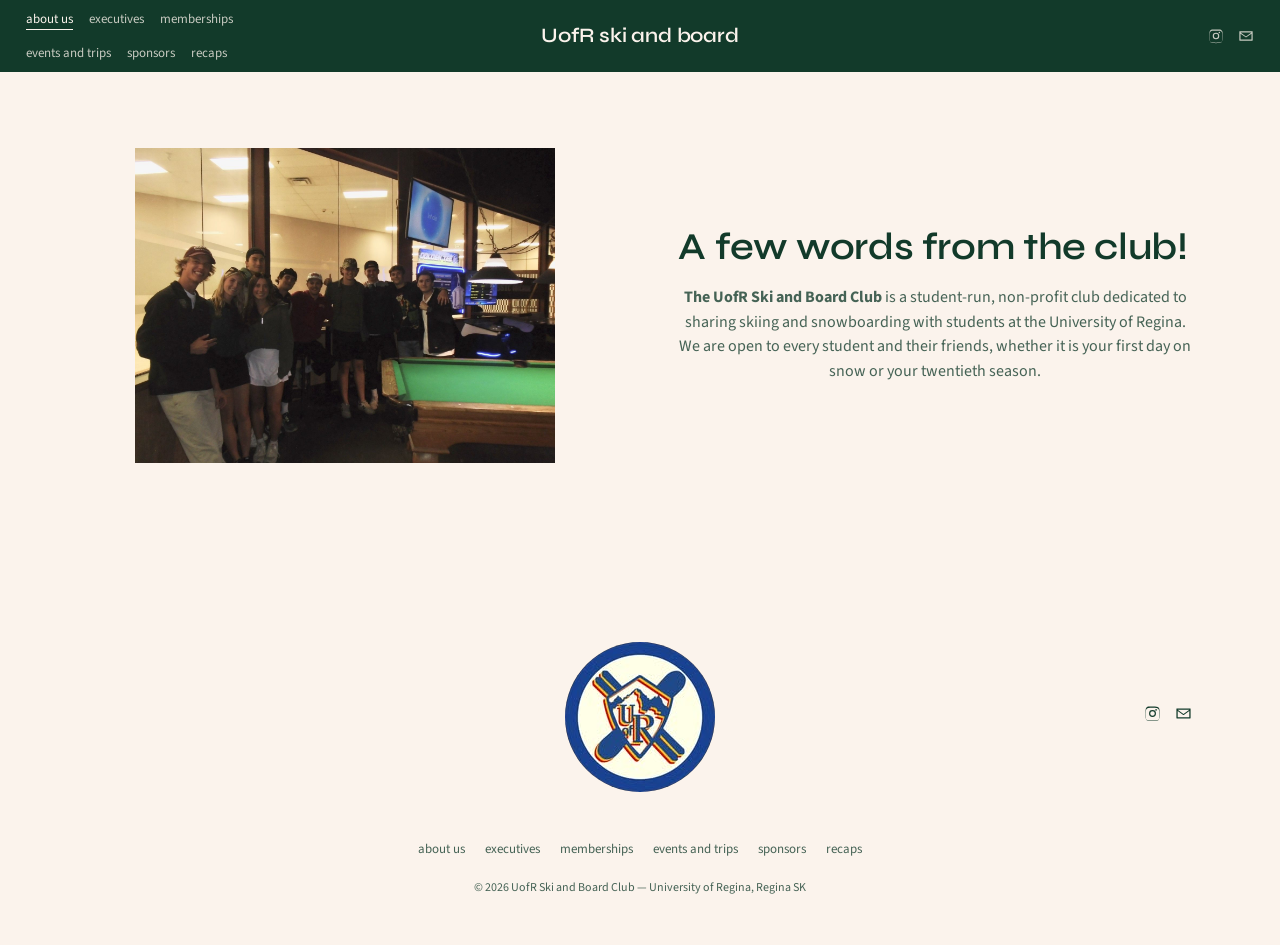
==== about.html @ ef36e150 "Swap Malty National for Blackfly; remove lift tickets page Discounted lift tickets will move under t" ====
<!DOCTYPE html>
<html lang="en">
<head>
  <meta charset="UTF-8" />
  <meta name="viewport" content="width=device-width, initial-scale=1.0" />
  <title>About Us — UofR Ski and Board</title>
  <link rel="stylesheet" href="css/styles.css?v=16" />
  <link rel="icon" href="favicon.ico" sizes="any" />
  <link rel="icon" type="image/png" sizes="32x32" href="images/logo/favicon-32.png" />
  <link rel="icon" type="image/png" sizes="192x192" href="images/logo/icon-192.png" />
  <link rel="apple-touch-icon" href="images/logo/apple-touch-icon.png" />
  <link rel="preconnect" href="https://fonts.googleapis.com" />
  <link rel="preconnect" href="https://fonts.gstatic.com" crossorigin />
  <link href="https://fonts.googleapis.com/css2?family=Syne:wght@500;600;700;800&family=Source+Sans+3:wght@400;600;700&display=swap" rel="stylesheet" />
</head>
<body>

  <header class="hdr">
    <div class="hdr-grid">
      <button class="hdr-toggle" id="hdrToggle" aria-label="Toggle menu" aria-expanded="false">
        <span></span><span></span><span></span>
      </button>

      <nav class="hdr-nav" id="hdrNav" aria-label="Main">
        <ul>
          <li><a href="about.html" aria-current="page">about us</a></li>
          <li><a href="executives.html">executives</a></li>
          <li><a href="memberships.html">memberships</a></li>
          <li class="nav-break" aria-hidden="true"></li>
          <li><a href="events.html">events and trips</a></li>
          <li><a href="sponsors.html">sponsors</a></li>
          <li><a href="recaps.html">recaps</a></li>
        </ul>
      </nav>

      <a class="hdr-brand" href="index.html">UofR ski and board</a>

      <div class="hdr-social">
        <a href="https://www.instagram.com/uofrskiandboard/" target="_blank" rel="noopener noreferrer" aria-label="Instagram"><svg viewBox="0 0 24 24" aria-hidden="true"><path d="M12 2.2c3.2 0 3.6 0 4.9.1 1.2.1 1.8.2 2.2.4.6.2 1 .5 1.4.9.4.4.7.8.9 1.4.2.4.3 1 .4 2.2.1 1.3.1 1.7.1 4.9s0 3.6-.1 4.9c-.1 1.2-.2 1.8-.4 2.2-.2.6-.5 1-.9 1.4-.4.4-.8.7-1.4.9-.4.2-1 .3-2.2.4-1.3.1-1.7.1-4.9.1s-3.6 0-4.9-.1c-1.2-.1-1.8-.2-2.2-.4-.6-.2-1-.5-1.4-.9-.4-.4-.7-.8-.9-1.4-.2-.4-.3-1-.4-2.2C2.2 15.6 2.2 15.2 2.2 12s0-3.6.1-4.9c.1-1.2.2-1.8.4-2.2.2-.6.5-1 .9-1.4.4-.4.8-.7 1.4-.9.4-.2 1-.3 2.2-.4C8.4 2.2 8.8 2.2 12 2.2zm0 1.8c-3.1 0-3.5 0-4.7.1-1.1.05-1.7.2-2.1.35-.5.2-.9.43-1.3.83-.4.4-.63.8-.83 1.3-.15.4-.3 1-.35 2.1-.06 1.2-.07 1.6-.07 4.7s0 3.5.07 4.7c.05 1.1.2 1.7.35 2.1.2.5.43.9.83 1.3.4.4.8.63 1.3.83.4.15 1 .3 2.1.35 1.2.06 1.6.07 4.7.07s3.5 0 4.7-.07c1.1-.05 1.7-.2 2.1-.35.5-.2.9-.43 1.3-.83.4-.4.63-.8.83-1.3.15-.4.3-1 .35-2.1.06-1.2.07-1.6.07-4.7s0-3.5-.07-4.7c-.05-1.1-.2-1.7-.35-2.1-.2-.5-.43-.9-.83-1.3-.4-.4-.8-.63-1.3-.83-.4-.15-1-.3-2.1-.35-1.2-.06-1.6-.07-4.7-.07zm0 3.1a4.9 4.9 0 110 9.8 4.9 4.9 0 010-9.8zm0 8.1a3.2 3.2 0 100-6.4 3.2 3.2 0 000 6.4zm6.2-8.3a1.15 1.15 0 11-2.3 0 1.15 1.15 0 012.3 0z"/></svg></a>
        <a href="mailto:uofrskiandboard@gmail.com" aria-label="Email"><svg viewBox="0 0 24 24" aria-hidden="true"><path d="M2.5 5h19c.28 0 .5.22.5.5v13c0 .28-.22.5-.5.5h-19a.5.5 0 01-.5-.5v-13c0-.28.22-.5.5-.5zm1.24 1.8L12 12.6l8.26-5.8H3.74zM20.2 17.2V8.5L12.4 14a.7.7 0 01-.8 0L3.8 8.5v8.7h16.4z"/></svg></a>
      </div>
    </div>
  </header>

  <section class="band band--light">
    <div class="wrap">
      <div class="split split--photo-left">
        <div><img src="images/team/web/team-photo.jpg" alt="The UofR Ski and Board team together by the pool table" width="1560" height="1170" style="display: block; width: 100%; height: auto;" /></div>
        <div class="stack">
          <h1 class="d2">A few words from the club!</h1>
          <p class="lede center"><strong>The UofR Ski and Board Club</strong> is a student-run, non-profit club dedicated to sharing skiing and snowboarding with students at the University of Regina. We are open to every student and their friends, whether it is your first day on snow or your twentieth season.</p>
        </div>
      </div>
    </div>
  </section>

  <footer class="ftr">
    <div class="wrap">
      <div class="ftr-grid">
        <div class="ftr-mark">
          <img class="ftr-logo" src="images/logo/logo.jpg" alt="UofR Ski and Board logo" width="150" height="150" />
        </div>
        <div class="ftr-social">
          <a href="https://www.instagram.com/uofrskiandboard/" target="_blank" rel="noopener noreferrer" aria-label="Instagram"><svg viewBox="0 0 24 24" aria-hidden="true"><path d="M12 2.2c3.2 0 3.6 0 4.9.1 1.2.1 1.8.2 2.2.4.6.2 1 .5 1.4.9.4.4.7.8.9 1.4.2.4.3 1 .4 2.2.1 1.3.1 1.7.1 4.9s0 3.6-.1 4.9c-.1 1.2-.2 1.8-.4 2.2-.2.6-.5 1-.9 1.4-.4.4-.8.7-1.4.9-.4.2-1 .3-2.2.4-1.3.1-1.7.1-4.9.1s-3.6 0-4.9-.1c-1.2-.1-1.8-.2-2.2-.4-.6-.2-1-.5-1.4-.9-.4-.4-.7-.8-.9-1.4-.2-.4-.3-1-.4-2.2C2.2 15.6 2.2 15.2 2.2 12s0-3.6.1-4.9c.1-1.2.2-1.8.4-2.2.2-.6.5-1 .9-1.4.4-.4.8-.7 1.4-.9.4-.2 1-.3 2.2-.4C8.4 2.2 8.8 2.2 12 2.2zm0 1.8c-3.1 0-3.5 0-4.7.1-1.1.05-1.7.2-2.1.35-.5.2-.9.43-1.3.83-.4.4-.63.8-.83 1.3-.15.4-.3 1-.35 2.1-.06 1.2-.07 1.6-.07 4.7s0 3.5.07 4.7c.05 1.1.2 1.7.35 2.1.2.5.43.9.83 1.3.4.4.8.63 1.3.83.4.15 1 .3 2.1.35 1.2.06 1.6.07 4.7.07s3.5 0 4.7-.07c1.1-.05 1.7-.2 2.1-.35.5-.2.9-.43 1.3-.83.4-.4.63-.8.83-1.3.15-.4.3-1 .35-2.1.06-1.2.07-1.6.07-4.7s0-3.5-.07-4.7c-.05-1.1-.2-1.7-.35-2.1-.2-.5-.43-.9-.83-1.3-.4-.4-.8-.63-1.3-.83-.4-.15-1-.3-2.1-.35-1.2-.06-1.6-.07-4.7-.07zm0 3.1a4.9 4.9 0 110 9.8 4.9 4.9 0 010-9.8zm0 8.1a3.2 3.2 0 100-6.4 3.2 3.2 0 000 6.4zm6.2-8.3a1.15 1.15 0 11-2.3 0 1.15 1.15 0 012.3 0z"/></svg></a>
          <a href="mailto:uofrskiandboard@gmail.com" aria-label="Email"><svg viewBox="0 0 24 24" aria-hidden="true"><path d="M2.5 5h19c.28 0 .5.22.5.5v13c0 .28-.22.5-.5.5h-19a.5.5 0 01-.5-.5v-13c0-.28.22-.5.5-.5zm1.24 1.8L12 12.6l8.26-5.8H3.74zM20.2 17.2V8.5L12.4 14a.7.7 0 01-.8 0L3.8 8.5v8.7h16.4z"/></svg></a>
        </div>
      </div>
      <nav class="ftr-nav" aria-label="Footer">
        <a href="about.html">about us</a>
        <a href="executives.html">executives</a>
        <a href="memberships.html">memberships</a>
        <a href="events.html">events and trips</a>
        <a href="sponsors.html">sponsors</a>
        <a href="recaps.html">recaps</a>
      </nav>
      <p class="ftr-copy">&copy; 2026 UofR Ski and Board Club &mdash; University of Regina, Regina SK</p>
    </div>
  </footer>

  <script src="js/main.js?v=9"></script>
</body>
</html>
---- css/styles.css ----
/* ===================================================================
   UofR Ski and Board — structure modelled on the U of C club site:
   two-row nav top-left with a centred wordmark, full-bleed alternating
   dark / cream / tint bands, and a cream
   footer carrying the club logo.
   =================================================================== */

*, *::before, *::after { box-sizing: border-box; margin: 0; padding: 0; }

:root {
  --dark: #123a2a;          /* deep green band (the reference's plum) */
  --dark-2: #0d2b1f;
  --cream: #fbf3ec;         /* light band */
  --tint: #e6e0c8;          /* pale band (the reference's lavender)   */
  --accent: #c9a227;        /* gold (the reference's hot pink / red)  */
  --accent-deep: #9c7b12;

  --on-dark: #fbf3ec;
  --on-dark-soft: rgba(251, 243, 236, 0.78);
  --on-light: #123a2a;
  --on-light-soft: rgba(18, 58, 42, 0.78);

  --display: 'Syne', system-ui, sans-serif;
  --body: 'Source Sans 3', 'Source Sans Pro', system-ui, sans-serif;

  --hdr-h: 58px;
  --wrap: 1180px;
  --pad-x: clamp(1.25rem, 3vw, 2.5rem);
  --band-pad: clamp(3.5rem, 7vw, 6.5rem);
}

html { scroll-behavior: smooth; }

body {
  font-family: var(--body);
  font-size: 15px;
  line-height: 1.5;
  background: var(--cream);
  color: var(--on-light);
  padding-top: var(--hdr-h);
  -webkit-font-smoothing: antialiased;
}

a { color: inherit; text-decoration: none; }
img { display: block; max-width: 100%; }
ul { list-style: none; }

.wrap {
  max-width: var(--wrap);
  margin: 0 auto;
  padding: 0 var(--pad-x);
}

.wrap--narrow { max-width: 820px; }

/* ===== HEADER ===== */
.hdr {
  position: fixed;
  top: 0;
  left: 0;
  right: 0;
  z-index: 200;
  background: var(--dark);
  color: var(--on-dark);
  min-height: var(--hdr-h);
  display: flex;
  align-items: center;
}

.hdr-grid {
  width: 100%;
  max-width: 1440px;
  margin: 0 auto;
  padding: 0.5rem clamp(1rem, 2vw, 1.75rem);
  display: grid;
  grid-template-columns: 1fr auto 1fr;
  align-items: center;
  gap: 1rem;
}

.hdr-nav ul {
  display: flex;
  flex-wrap: wrap;
  gap: 0.35rem 1rem;
  max-width: 26rem;
}

.hdr-nav a {
  font-size: 0.8125rem;
  color: var(--on-dark-soft);
  padding-bottom: 1px;
  border-bottom: 1px solid transparent;
  transition: color 0.15s ease, border-color 0.15s ease;
}

.hdr-nav a:hover { color: var(--on-dark); }

.hdr-nav a[aria-current="page"] {
  color: var(--on-dark);
  border-bottom-color: var(--on-dark);
}

.hdr-brand {
  font-family: var(--display);
  font-weight: 600;
  font-size: clamp(1rem, 1.6vw, 1.3125rem);
  letter-spacing: -0.01em;
  white-space: nowrap;
  text-align: center;
}

.hdr-social {
  display: flex;
  justify-content: flex-end;
  align-items: center;
  gap: 0.9rem;
}

.hdr-social a {
  color: var(--on-dark-soft);
  display: flex;
  transition: color 0.15s ease;
}

.hdr-social a:hover { color: var(--accent); }
.hdr-social svg { width: 16px; height: 16px; fill: currentColor; }

.hdr-toggle {
  display: none;
  flex-direction: column;
  gap: 4px;
  background: none;
  border: none;
  cursor: pointer;
  padding: 6px 0;
}

.hdr-toggle span {
  display: block;
  width: 20px;
  height: 2px;
  background: var(--on-dark);
}

/* forces the two-row nav shape: about/execs/memberships, then the rest */
.hdr-nav .nav-break { flex-basis: 100%; height: 0; }

@media (max-width: 760px) {
  .hdr-nav .nav-break { display: none; }
}

/* ===== BANDS ===== */
.band { padding: var(--band-pad) 0; }

.band--dark  { background: var(--dark);  color: var(--on-dark); }
.band--light { background: var(--cream); color: var(--on-light); }
.band--tint  { background: var(--tint);  color: var(--on-light); }

.band--tall { padding: clamp(5rem, 12vw, 10rem) 0; }
.band--flush { padding-top: clamp(2rem, 4vw, 3.5rem); }

/* ===== TYPE ===== */
.d1, .d2, .d3, .d4 {
  font-family: var(--display);
  font-weight: 600;
  line-height: 1.12;
  letter-spacing: -0.01em;
}

.d1 { font-size: clamp(2rem, 4.4vw, 3.25rem); }
.d2 { font-size: clamp(1.625rem, 3.2vw, 2.375rem); }
.d3 { font-size: clamp(1.25rem, 2.2vw, 1.75rem); }
.d4 { font-size: clamp(1rem, 1.5vw, 1.1875rem); }

.upper { text-transform: uppercase; }
.center { text-align: center; }
.right { text-align: right; }
.accent { color: var(--accent); }

.lede {
  font-size: 1rem;
  line-height: 1.55;
}

.band--dark .lede { color: var(--on-dark-soft); }
.band--light .lede,
.band--tint .lede { color: var(--on-light-soft); }

.stack > * + * { margin-top: 1rem; }

.link-ul {
  border-bottom: 1px solid currentColor;
  transition: color 0.15s ease;
}

.link-ul:hover { color: var(--accent); }

/* ===== PLACEHOLDERS (swap for real photos) ===== */
.ph {
  display: flex;
  align-items: center;
  justify-content: center;
  text-align: center;
  padding: 1rem;
  border: 1px dashed currentColor;
  background:
    repeating-linear-gradient(135deg,
      rgba(128, 128, 128, 0.07) 0 12px,
      transparent 12px 24px);
}

.ph span {
  font-size: 0.6875rem;
  font-weight: 600;
  letter-spacing: 0.1em;
  text-transform: uppercase;
  opacity: 0.66;
}

.ph--portrait { aspect-ratio: 3 / 4; }
.ph--square   { aspect-ratio: 1 / 1; }
.ph--wide     { aspect-ratio: 16 / 9; }
.ph--black    { background: #000; border: none; color: var(--on-dark); }
.ph--black span { opacity: 0.85; }
.ph--logo     { aspect-ratio: 3 / 2; background-color: #fff; color: #555; border-style: solid; border-color: rgba(0,0,0,0.1); }

/* ===== HOME: FULL-SCREEN PHOTO HERO ===== */
.hero-bg {
  min-height: calc(100vh - var(--hdr-h));
  min-height: calc(100svh - var(--hdr-h));
  display: flex;
  align-items: flex-end;
  padding: clamp(3rem, 8vw, 6rem) 0;
  background:
    url('../images/home_screen/hero.jpg') 43% 40% / cover no-repeat,
    var(--dark);
}

.hero-bg { position: relative; overflow: hidden; isolation: isolate; }

.hero-video {
  position: absolute;
  inset: 0;
  width: 100%;
  height: 100%;
  object-fit: cover;
  object-position: 50% 40%;
  z-index: -2;
}

/* keeps the gold wordmark readable over the moving footage */
.hero-bg::after {
  content: '';
  position: absolute;
  inset: 0;
  background: linear-gradient(to bottom, rgba(13, 43, 31, 0) 45%, rgba(13, 43, 31, 0.75) 100%);
  z-index: -1;
}

/* hide the iOS play-button overlay; the video is started from JS instead */
.hero-video::-webkit-media-controls,
.hero-video::-webkit-media-controls-start-playback-button {
  display: none !important;
  -webkit-appearance: none;
}

@media (prefers-reduced-motion: reduce) {
  .hero-video { display: none; }
}

.hero-bg .wrap { width: 100%; }
.hero-bg .hero { grid-template-columns: 1fr 1fr; }

/* ===== HOME: HERO WORDMARK ===== */
.hero {
  display: grid;
  grid-template-columns: 1fr auto 1fr;
  align-items: center;
  gap: clamp(1rem, 3vw, 2.5rem);
}

.hero-photo { width: clamp(180px, 20vw, 260px); }

.wordmark {
  font-family: var(--display);
  font-weight: 800;
  font-size: clamp(1.75rem, 4.6vw, 3.75rem);
  line-height: 0.92;
  min-width: 0;
  overflow-wrap: break-word;
  letter-spacing: -0.02em;
  text-transform: uppercase;
  color: var(--accent);
  text-shadow:
     2px 2px 0 var(--dark-2),
    -1px -1px 0 var(--dark-2);
}

.wordmark--l { text-align: right; transform: rotate(-3deg); }
.wordmark--r { text-align: left;  transform: rotate(2deg); }

.tagline {
  font-size: 0.875rem;
  color: var(--on-dark-soft);
  margin-bottom: 1.5rem;
}

.pitch {
  font-family: var(--display);
  font-weight: 700;
  font-size: clamp(1.375rem, 2.8vw, 2rem);
  line-height: 1.2;
  max-width: 18ch;
  margin: 0 auto;
}

/* ===== TWO-COLUMN SPLITS ===== */
.split {
  display: grid;
  grid-template-columns: 1fr 1fr;
  gap: clamp(2rem, 6vw, 5rem);
  align-items: center;
}

.split--photo-left > :first-child { justify-self: center; width: min(100%, 420px); }

/* ===== EXECS: PECKING-ORDER TREE ===== */
.exec-sky {
  background: linear-gradient(to bottom, #cfe5f3 0%, #e9f2f4 55%, var(--cream) 100%);
  color: var(--on-light);
}

.tree {
  --w: clamp(68px, 11vw, 124px);   /* one exec's column width */
  --gap: clamp(0.5rem, 2vw, 1.5rem);
  --poop: #fffdf6;
  position: relative;
  margin-top: clamp(2.5rem, 5vw, 4rem);
  padding-bottom: 2rem;
  display: flex;
  flex-direction: column;
  align-items: center;
  gap: clamp(1.75rem, 4vw, 3rem);
}

/* the trunk */
.tree::before {
  content: '';
  position: absolute;
  top: calc(var(--w) * 0.6);
  bottom: 0;
  left: 50%;
  width: clamp(18px, 2.4vw, 30px);
  transform: translateX(-50%);
  background: linear-gradient(to right, #5a3418, #8a5a2e 40%, #6b4020);
  border-radius: 6px 6px 0 0;
}

.tier { position: relative; z-index: 1; display: flex; flex-direction: column; align-items: center; }

.tier-row { display: flex; justify-content: center; gap: var(--gap); }

/* the branch each tier sits on */
.branch {
  position: relative;
  height: clamp(12px, 1.6vw, 18px);
  width: calc(100% + var(--w) * 0.7);
  margin: -4px 0 0.6rem;
  background: linear-gradient(to bottom, #9a6a3a, #6b4020);
  border-radius: 999px;
  box-shadow: inset 0 -2px 0 rgba(0, 0, 0, 0.18);
}

/* cut-log ring on the end */
.branch::before {
  content: '';
  position: absolute;
  right: -2px;
  top: 50%;
  width: clamp(14px, 1.9vw, 21px);
  aspect-ratio: 1;
  transform: translateY(-50%);
  border-radius: 50%;
  background: radial-gradient(circle, #e2b77d 0 30%, #b8834a 32% 55%, #e2b77d 57% 70%, #7a4a24 72%);
}

.exec-photo {
  position: relative;
  width: var(--w);
  aspect-ratio: 1;
  border-radius: 50%;
  overflow: hidden;
  display: flex;
  align-items: center;
  justify-content: center;
  background: var(--dark);
  color: var(--accent);
  border: 3px solid #fff;
  box-shadow: 0 3px 10px rgba(18, 58, 42, 0.18);
  font-family: var(--display);
  font-weight: 800;
  font-size: calc(var(--w) * 0.3);
}

.exec-photo img { position: absolute; inset: 0; width: 100%; height: 100%; object-fit: cover; }

.exec-tag {
  width: var(--w);
  text-align: center;
  font-size: clamp(0.625rem, 1.1vw, 0.8125rem);
  line-height: 1.25;
  background: var(--cream);
  border-radius: 6px;
  padding: 0.35rem 0.25rem;
  box-shadow: 0 1px 4px rgba(18, 58, 42, 0.12);
}

.exec-tag strong { display: block; font-weight: 700; }
.exec-tag span { display: block; color: var(--on-light-soft); font-size: 0.9em; }

/* drips hanging off soiled branches */
.tier:not(.tier--1) .branch::after {
  content: '';
  position: absolute;
  left: 8%;
  right: 12%;
  top: 40%;
  height: var(--drip, 14px);
  background:
    radial-gradient(ellipse 5px 9px at 50% 30%, var(--poop) 95%, transparent) 0 0 / var(--drip-gap, 46px) 100% repeat-x;
  filter: drop-shadow(0 1px 0 rgba(0, 0, 0, 0.08));
}

/* droppings caked along the top of the lower branches */
.tier--3 .branch { box-shadow: inset 0 3px 0 var(--poop), inset 0 -2px 0 rgba(0, 0, 0, 0.18); }
.tier--4 .branch { box-shadow: inset 0 5px 0 var(--poop), inset 0 -2px 0 rgba(0, 0, 0, 0.18); }
.tier--5 .branch { box-shadow: inset 0 7px 0 var(--poop), inset 0 -2px 0 rgba(0, 0, 0, 0.18); }

.tier--2 { --drip: 10px; --drip-gap: 90px; }
.tier--3 { --drip: 14px; --drip-gap: 44px; }
.tier--4 { --drip: 18px; --drip-gap: 30px; }
.tier--5 { --drip: 24px; --drip-gap: 20px; }

/* ===== LOGO GRIDS (sponsors) ===== */
.logo-grid {
  display: grid;
  grid-template-columns: repeat(3, 1fr);
  gap: clamp(1.5rem, 4vw, 3.25rem);
}

.logo-grid--4 { grid-template-columns: repeat(4, 1fr); }

.logo-card { text-align: center; }

.logo-card .ph { margin-bottom: 0.9rem; }

/* sponsor logos come in every shape and colour: sit each on its own tile */
.logo-tile {
  aspect-ratio: 3 / 2;
  display: flex;
  align-items: center;
  justify-content: center;
  padding: 1.25rem 1.5rem;
  margin-bottom: 0.9rem;
  background: #fff;
  border: 1px solid rgba(0, 0, 0, 0.08);
}

/* for logos drawn in white */
.logo-tile--dark { background: var(--dark); border-color: var(--dark); }

.logo-tile img {
  width: 100%;
  height: 100%;
  object-fit: contain;
}

.logo-card h3 {
  font-family: var(--body);
  font-size: 0.875rem;
  font-weight: 700;
  margin-bottom: 0.3rem;
}

.logo-card p {
  font-size: 0.8125rem;
  line-height: 1.45;
}

.band--light .logo-card p { color: var(--on-light-soft); }

/* ===== RECAPS PHOTOS ===== */
.photo-grid {
  columns: 3;
  column-gap: 0.75rem;
}

.photo-grid img {
  width: 100%;
  height: auto;
  margin-bottom: 0.75rem;
  break-inside: avoid;
  background: var(--tint);
}

/* ===== FOOTER ===== */
.ftr {
  background: var(--cream);
  color: var(--on-light);
  padding: clamp(3rem, 7vw, 6rem) 0 clamp(2rem, 4vw, 3rem);
}

.ftr-grid {
  display: grid;
  grid-template-columns: 1fr auto 1fr;
  align-items: center;
  gap: 1.5rem;
}

.ftr-mark {
  grid-column: 2;
  width: clamp(110px, 12vw, 150px);
}

/* the logo is a circle on a square image: clip off the corners */
.ftr-logo {
  width: 100%;
  height: auto;
  aspect-ratio: 1 / 1;
  border-radius: 50%;
  object-fit: cover;
}

.ftr-social {
  grid-column: 3;
  display: flex;
  justify-content: flex-end;
  gap: 0.85rem;
}

.ftr-social svg { width: 17px; height: 17px; fill: currentColor; }
.ftr-social a:hover { color: var(--accent-deep); }

.ftr-nav {
  display: flex;
  flex-wrap: wrap;
  justify-content: center;
  gap: 0.5rem 1.25rem;
  margin-top: clamp(2rem, 4vw, 3rem);
  font-size: 0.8125rem;
  color: var(--on-light-soft);
}

.ftr-nav a:hover { color: var(--accent-deep); }

.ftr-copy {
  margin-top: 1.25rem;
  text-align: center;
  font-size: 0.75rem;
  color: var(--on-light-soft);
}

/* ===== CALENDAR (homepage) ===== */
.cal { border-top: 2px solid var(--on-light); padding-top: 1.25rem; }

.cal-head {
  display: flex;
  align-items: center;
  justify-content: space-between;
  margin-bottom: 1.25rem;
}

.cal-title {
  font-family: var(--display);
  font-weight: 700;
  font-size: clamp(1.375rem, 2.4vw, 1.875rem);
  letter-spacing: -0.02em;
  text-transform: lowercase;
}

.cal-arrow {
  width: 2.5rem;
  height: 2.5rem;
  border-radius: 50%;
  border: 1px solid rgba(18, 58, 42, 0.3);
  background: none;
  color: var(--on-light);
  font-size: 1.125rem;
  cursor: pointer;
  transition: background 0.15s ease, color 0.15s ease, border-color 0.15s ease;
}

.cal-arrow:hover { background: var(--dark); color: var(--on-dark); border-color: var(--dark); }
.cal-arrow:focus-visible { outline: 2px solid var(--accent); outline-offset: 2px; }

.cal-grid {
  display: grid;
  grid-template-columns: repeat(7, 1fr);
  gap: 4px;
}

.cal-dow span {
  font-size: 0.75rem;
  font-weight: 700;
  letter-spacing: 0.12em;
  text-transform: uppercase;
  text-align: center;
  color: var(--on-light-soft);
  padding-bottom: 0.5rem;
}

.cal-day {
  min-height: clamp(3rem, 9vw, 5.5rem);
  padding: 0.4rem 0.5rem;
  border: 1px solid rgba(18, 58, 42, 0.14);
  font-family: var(--display);
  font-weight: 600;
  font-size: 0.9375rem;
}

.cal-day--empty { border-color: transparent; }

.cal-day--today {
  background: var(--dark);
  color: var(--on-dark);
  border-color: var(--dark);
}

.cal-day--today span { border-bottom: 2px solid var(--accent); }

/* ===== RESPONSIVE ===== */
@media (max-width: 900px) {
  .logo-grid, .logo-grid--4 { grid-template-columns: repeat(2, 1fr); }
  .photo-grid { columns: 2; }
}

@media (max-width: 760px) {
  .hdr-grid { grid-template-columns: auto 1fr auto; }

  .hdr-nav {
    position: fixed;
    inset: var(--hdr-h) 0 0;
    background: var(--dark);
    display: none;
    padding: 2rem var(--pad-x);
  }

  .hdr-nav.open { display: block; }

  .hdr-nav ul {
    flex-direction: column;
    gap: 1.1rem;
    max-width: none;
  }

  .hdr-nav a { font-size: 1.25rem; font-family: var(--display); }

  .hdr-toggle { display: flex; }
  .hdr-brand { text-align: center; }
  .hdr-social { gap: 0.7rem; }

  .hero {
    grid-template-columns: 1fr;
    justify-items: center;
    gap: 1.25rem;
  }

  .wordmark--l, .wordmark--r { text-align: center; transform: none; }
  .hero-bg .hero { grid-template-columns: 1fr; gap: 0.25rem; }
  .hero-photo { width: min(70%, 260px); }

  .split { grid-template-columns: 1fr; }
  .split--photo-left > :first-child { width: min(100%, 320px); }

  .ftr-grid { grid-template-columns: 1fr; justify-items: center; }
  .ftr-mark, .ftr-social { grid-column: 1; }
  .ftr-social { justify-content: center; }
}

@media (max-width: 520px) {
  .logo-grid { grid-template-columns: 1fr; }
  .logo-grid--4 { grid-template-columns: repeat(2, 1fr); gap: 1rem; }
  .photo-grid { columns: 1; }
  .cal-day { padding: 0.3rem; font-size: 0.8125rem; }
}
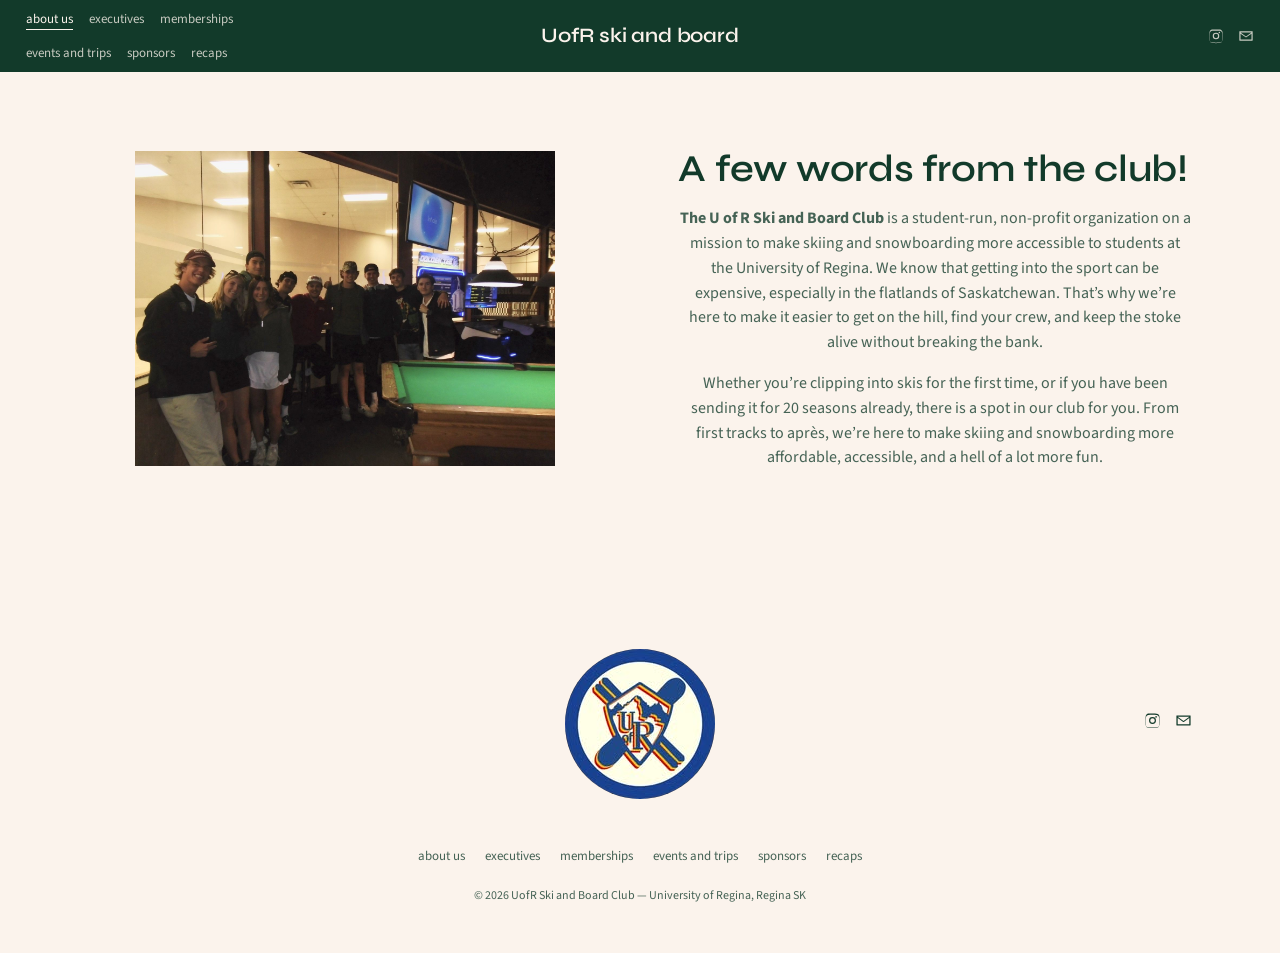
==== commit 9ff1a123: "Update about us text Co-Authored-By: Claude Opus 5.5 <noreply@anthropic.com>" ====
--- a/about.html
+++ b/about.html
@@ -4,7 +4,7 @@
   <meta charset="UTF-8" />
   <meta name="viewport" content="width=device-width, initial-scale=1.0" />
   <title>About Us — UofR Ski and Board</title>
-  <link rel="stylesheet" href="css/styles.css?v=16" />
+  <link rel="stylesheet" href="css/styles.css?v=19" />
   <link rel="icon" href="favicon.ico" sizes="any" />
   <link rel="icon" type="image/png" sizes="32x32" href="images/logo/favicon-32.png" />
   <link rel="icon" type="image/png" sizes="192x192" href="images/logo/icon-192.png" />
@@ -48,7 +48,8 @@
         <div><img src="images/team/web/team-photo.jpg" alt="The UofR Ski and Board team together by the pool table" width="1560" height="1170" style="display: block; width: 100%; height: auto;" /></div>
         <div class="stack">
           <h1 class="d2">A few words from the club!</h1>
-          <p class="lede center"><strong>The UofR Ski and Board Club</strong> is a student-run, non-profit club dedicated to sharing skiing and snowboarding with students at the University of Regina. We are open to every student and their friends, whether it is your first day on snow or your twentieth season.</p>
+          <p class="lede center"><strong>The U of R Ski and Board Club</strong> is a student-run, non-profit organization on a mission to make skiing and snowboarding more accessible to students at the University of Regina. We know that getting into the sport can be expensive, especially in the flatlands of Saskatchewan. That&rsquo;s why we&rsquo;re here to make it easier to get on the hill, find your crew, and keep the stoke alive without breaking the bank.</p>
+          <p class="lede center">Whether you&rsquo;re clipping into skis for the first time, or if you have been sending it for 20 seasons already, there is a spot in our club for you. From first tracks to apr&egrave;s, we&rsquo;re here to make skiing and snowboarding more affordable, accessible, and a hell of a lot more fun.</p>
         </div>
       </div>
     </div>
--- a/css/styles.css
+++ b/css/styles.css
@@ -194,6 +194,18 @@
 }
 
 .link-ul:hover { color: var(--accent); }
+
+.btn {
+  display: inline-block;
+  padding: 0.85rem 1.75rem;
+  background: var(--accent);
+  color: var(--dark);
+  font-weight: 700;
+  border-radius: 999px;
+  transition: background 0.15s ease;
+}
+
+.btn:hover { background: var(--on-dark); }
 
 /* ===== PLACEHOLDERS (swap for real photos) ===== */
 .ph {
@@ -443,12 +455,17 @@
 
 /* ===== LOGO GRIDS (sponsors) ===== */
 .logo-grid {
+  --gap: clamp(1.5rem, 4vw, 3.25rem);
   display: grid;
   grid-template-columns: repeat(3, 1fr);
-  gap: clamp(1.5rem, 4vw, 3.25rem);
+  gap: var(--gap);
 }
 
 .logo-grid--4 { grid-template-columns: repeat(4, 1fr); }
+
+/* like --4, but a short last row sits centred instead of hugging the left */
+.logo-grid--center { --cols: 4; display: flex; flex-wrap: wrap; justify-content: center; }
+.logo-grid--center > * { width: calc((100% - (var(--cols) - 1) * var(--gap)) / var(--cols)); }
 
 .logo-card { text-align: center; }
 
@@ -486,6 +503,8 @@
   font-size: 0.8125rem;
   line-height: 1.45;
 }
+
+.logo-card p + p { margin-top: 0.4rem; }
 
 .band--light .logo-card p { color: var(--on-light-soft); }
 
@@ -631,6 +650,7 @@
 /* ===== RESPONSIVE ===== */
 @media (max-width: 900px) {
   .logo-grid, .logo-grid--4 { grid-template-columns: repeat(2, 1fr); }
+  .logo-grid--center { --cols: 2; }
   .photo-grid { columns: 2; }
 }
 
@@ -679,7 +699,7 @@
 
 @media (max-width: 520px) {
   .logo-grid { grid-template-columns: 1fr; }
-  .logo-grid--4 { grid-template-columns: repeat(2, 1fr); gap: 1rem; }
+  .logo-grid--4 { grid-template-columns: repeat(2, 1fr); --gap: 1rem; }
   .photo-grid { columns: 1; }
   .cal-day { padding: 0.3rem; font-size: 0.8125rem; }
 }
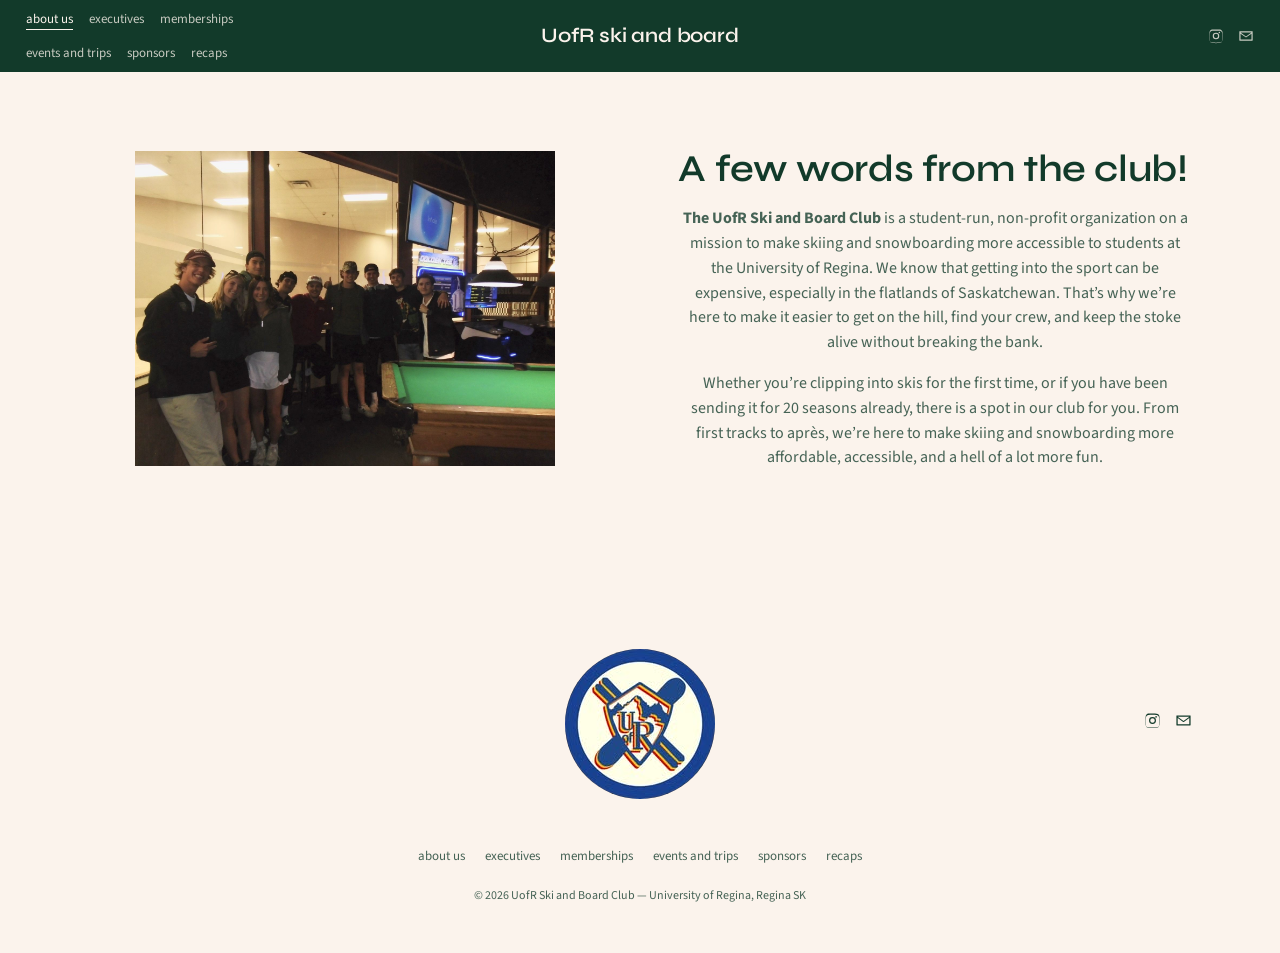
==== commit 94405f1f: "Use UofR spelling in about us text Co-Authored-By: Claude Opus 5.5 <noreply@anthropic.com>" ====
--- a/about.html
+++ b/about.html
@@ -48,7 +48,7 @@
         <div><img src="images/team/web/team-photo.jpg" alt="The UofR Ski and Board team together by the pool table" width="1560" height="1170" style="display: block; width: 100%; height: auto;" /></div>
         <div class="stack">
           <h1 class="d2">A few words from the club!</h1>
-          <p class="lede center"><strong>The U of R Ski and Board Club</strong> is a student-run, non-profit organization on a mission to make skiing and snowboarding more accessible to students at the University of Regina. We know that getting into the sport can be expensive, especially in the flatlands of Saskatchewan. That&rsquo;s why we&rsquo;re here to make it easier to get on the hill, find your crew, and keep the stoke alive without breaking the bank.</p>
+          <p class="lede center"><strong>The UofR Ski and Board Club</strong> is a student-run, non-profit organization on a mission to make skiing and snowboarding more accessible to students at the University of Regina. We know that getting into the sport can be expensive, especially in the flatlands of Saskatchewan. That&rsquo;s why we&rsquo;re here to make it easier to get on the hill, find your crew, and keep the stoke alive without breaking the bank.</p>
           <p class="lede center">Whether you&rsquo;re clipping into skis for the first time, or if you have been sending it for 20 seasons already, there is a spot in our club for you. From first tracks to apr&egrave;s, we&rsquo;re here to make skiing and snowboarding more affordable, accessible, and a hell of a lot more fun.</p>
         </div>
       </div>
